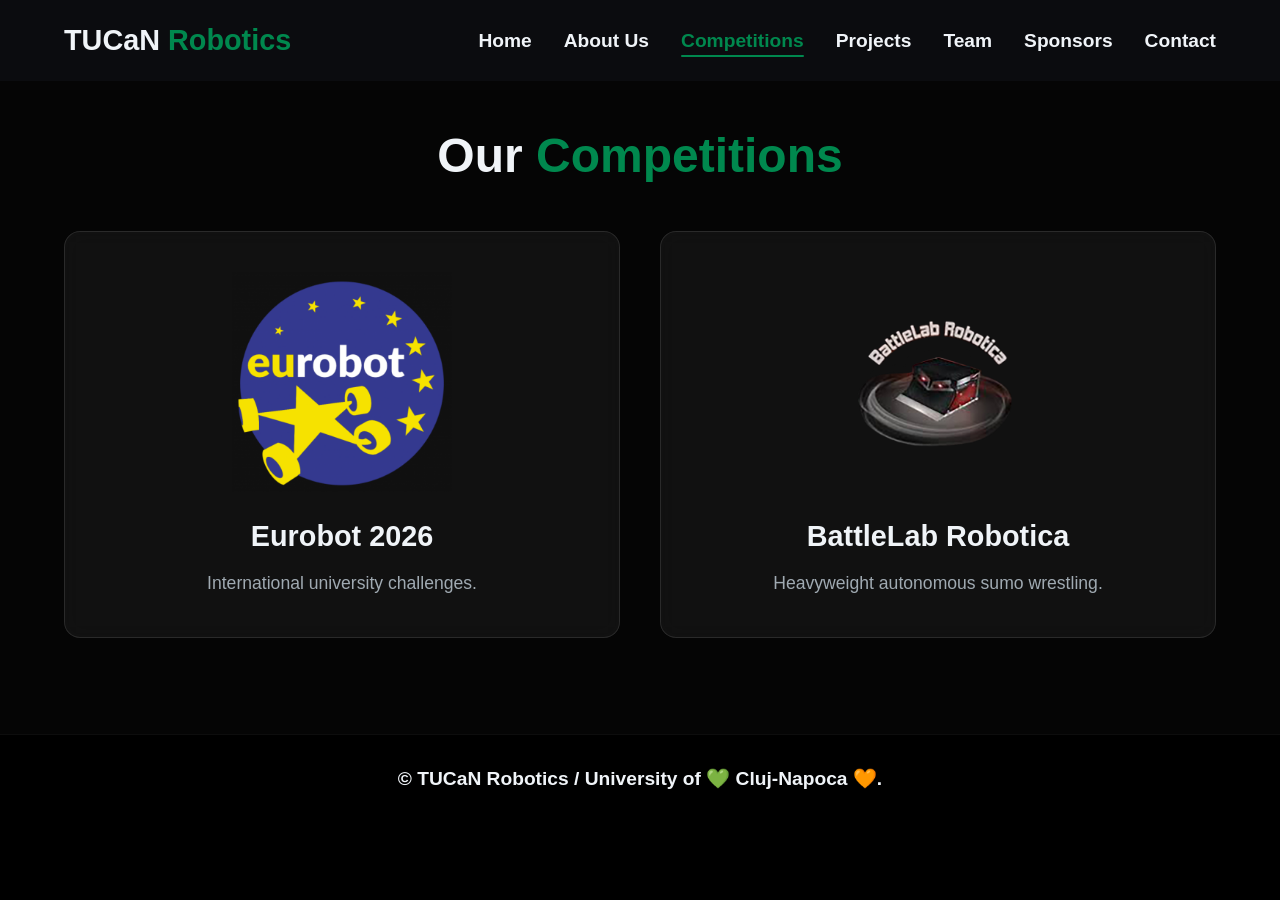
==== competitions.html @ a919f45c "first commit" ====
<!DOCTYPE html>
<html lang="en">
<head>
    <meta charset="UTF-8">
    <meta name="viewport" content="width=device-width, initial-scale=1.0">
    <title>Competitions - TUCaN Robotics</title>
    <link rel="stylesheet" href="style.css">
    <link href="https://fonts.googleapis.com/css2?family=Orbitron:wght@400;700&family=Rajdhani:wght@400;600&display=swap" rel="stylesheet">
</head>
<body>

    <nav class="navbar">
        <div class="logo">TUCaN<span> Robotics</span></div>
        
        <div class="hamburger">
            <span class="bar"></span>
            <span class="bar"></span>
            <span class="bar"></span>
        </div>

        <ul class="nav-links">
            <li><a href="index.html">Home</a></li>
            <li><a href="about.html">About Us</a></li>
            <li><a href="competitions.html">Competitions</a></li>
            <li><a href="projects.html">Projects</a></li>
            <li><a href="team.html">Team</a></li>
            <li><a href="sponsors.html">Sponsors</a></li>
            <li><a href="contact.html">Contact</a></li>
        </ul>
    </nav>

    <div class="page-wrapper">
        <section class="section top-padding alt-bg">
            <h2>Our <span>Competitions</span></h2>
                <div class="grid-container">

                    <div class="card">
                        <img src="images/eurobot.png" alt="Eurobot 2026" class="card-img">
                        <h3>Eurobot 2026</h3>
                        <p>International university challenges.</p>
                    </div>

                    <div class="card">
                        <img src="images/battlelab.png" alt="BattleLab Robotica 2026" class="card-img">
                        <h3>BattleLab Robotica</h3>
                        <p>Heavyweight autonomous sumo wrestling.</p>
                    </div>

                </div>
        </sectio<n>
    </div>

    <footer>
        <p>&copy; TUCaN Robotics / University of 💚 Cluj-Napoca 🧡.</p>
    </footer>

    <script src="script.js"></script>
</body>
</html>
---- style.css ----
/* --- 2026 Design Variables --- */
:root {
    --bg-color: #000000; /* Deep space dark */
    --text-color: #f0f4f8; /* Crisp white */
    --accent-primary: #00884e; /* Electric Dopamine Green */
    --accent-secondary: #e67e22; /* Vibrant Orange for Sponsors */
    --card-bg: rgba(255, 255, 255, 0.05);
}

/* --- Base Reset & Typography --- */
* {
    margin: 0;
    padding: 0;
    box-sizing: border-box;
}

body {
    background-color: var(--bg-color);
    color: var(--text-color);
    font-family: 'Helvetica', sans-serif;
    overflow-x: hidden;
    scroll-behavior: smooth;
}

h1, h2, h3, .logo {
    font-family: 'Helvetica', sans-serif;
}

h2 span, .logo span {
    color: var(--accent-primary);
}

/* --- Navigation --- */
.navbar {
    display: flex;
    justify-content: space-between;
    align-items: center;
    padding: 1.5rem 5%;
    background: rgba(13, 15, 18, 0.85);
    backdrop-filter: blur(12px);
    position: fixed;
    width: 100%;
    top: 0;
    z-index: 1000;
}

.logo {
    font-size: 1.8rem;
    font-weight: 700;
}

.nav-links {
    list-style: none;
    display: flex;
    gap: 2rem;
}

.nav-links a {
    text-decoration: none;
    color: var(--text-color);
    font-size: 1.2rem;
    font-weight: 600;
    display: inline-block;
    transition: transform 0.2s cubic-bezier(0.33, 1, 0.68, 1), color 0.3s;
}

.nav-links a:hover,
.nav-links a.active-link {
    color: var(--accent-primary);
}

.nav-links a.active-link {
    position: relative;
}

.nav-links a.active-link::after {
    content: '';
    position: absolute;
    width: 100%;
    height: 2px;
    bottom: -5px;
    left: 0;
    background-color: var(--accent-primary);
    border-radius: 2px;
}

/* --- Mobile Hamburger --- */
.hamburger {
    display: none;
    cursor: pointer;
    z-index: 1001;
}

.bar {
    display: block;
    width: 25px;
    height: 3px;
    margin: 5px auto;
    transition: all 0.3s ease-in-out;
    background-color: var(--text-color);
    border-radius: 3px;
}

/* --- Hero Carousel --- */
.hero {
    height: 100vh;
    position: relative;
    overflow: hidden;
}

.carousel-container {
    height: 100%;
    position: relative;
}

.carousel-slide {
    position: absolute;
    top: 0;
    left: 0;
    width: 100%;
    height: 100%;
    opacity: 0;
    transition: opacity 0.8s ease-in-out;
    background-size: cover;
    background-position: center;
    display: flex;
    align-items: center;
    justify-content: center;
    text-align: center;
}

.carousel-slide::before {
    content: '';
    position: absolute;
    inset: 0;
    background: rgba(0, 0, 0, 0.6);
}

.carousel-slide.active {
    opacity: 1;
    z-index: 1;
}

.carousel-content {
    position: relative;
    z-index: 2;
}

.carousel-content h1 {
    font-size: 5rem;
    color: var(--accent-primary);
    text-shadow: 0 0 30px rgba(57, 255, 20, 0.4);
    margin-bottom: 1rem;
}

.carousel-content p {
    font-size: 1.5rem;
}

.carousel-btn {
    position: absolute;
    top: 50%;
    transform: translateY(-50%);
    background: rgba(255, 255, 255, 0.1);
    border: none;
    color: white;
    font-size: 2rem;
    padding: 1rem;
    cursor: pointer;
    z-index: 10;
    border-radius: 50%;
    backdrop-filter: blur(5px);
    transition: background 0.3s, transform 0.3s;
}

.carousel-btn:hover {
    background: var(--accent-primary);
    color: black;
    transform: translateY(-50%) scale(1.1);
}

.prev { left: 20px; }
.next { right: 20px; }

/* --- Sections & Layout --- */
.section {
    padding: 6rem 5%;
}

.top-padding {
    padding-top: 8rem; /* Accounts for fixed navbar */
}

.alt-bg {
    background-color: rgba(255, 255, 255, 0.02);
}

h2 {
    text-align: center;
    font-size: 3rem;
    margin-bottom: 3rem;
}

/* Expanded Content Box for Wider Layout */
.content-box {
    max-width: 1200px; 
    width: 90%;
    margin: 0 auto;
    font-size: 1.3rem;
    line-height: 1.8;
    text-align: center;
    position: relative; 
    z-index: 1;
}

.content-box p {
    position: relative;
    z-index: 10;
}

/* --- Roadmap Image --- */
.roadmap-img {
    width: 100%;
    max-width: 1000px;
    height: auto;
    max-height: 450px;
    object-fit: cover;
    border-radius: 16px;
    margin: 0 auto 2rem auto;
    border: 1px solid rgba(255, 255, 255, 0.1);
    box-shadow: 0 10px 30px rgba(0, 0, 0, 0.5);
    position: relative;
    z-index: 10; 
    display: block;
}

/* --- Grid Systems & Cards --- */
/* --- Grid Systems & Cards --- */
.grid-container, .team-grid {
    display: grid;
    grid-template-columns: repeat(auto-fit, minmax(280px, 1fr));
    gap: 2.5rem;
    max-width: 1200px;
    margin: 0 auto;
}

/* Force Sponsors onto a single line of 3 equal columns */
.sponsors-grid {
    display: flex;
    flex-direction: row;      
    justify-content: center;  
    align-items: stretch;     
    gap: 2.5rem;
    
    /* Increase this from 1200px to give the cards more horizontal space */
    max-width: 1400px; 
    
    margin: 0 auto;
    flex-wrap: nowrap;        
}

.card, .team-member {
    background: var(--card-bg);
    border: 1px solid rgba(255, 255, 255, 0.1);
    border-radius: 16px;
    padding: 2.5rem 1.5rem;
    backdrop-filter: blur(10px);
    text-align: center;
    transition: transform 0.4s cubic-bezier(0.25, 0.8, 0.25, 1), box-shadow 0.4s ease;
    transform-style: preserve-3d; 
    will-change: transform;
}

.card:hover, .team-member:hover {
    transform: translateY(-8px);
}

.card h3, .team-member h3 {
    font-size: 1.8rem;
    margin-bottom: 1rem;
    color: var(--text-color);
}

.card p {
    color: #a0aab2;
    font-size: 1.1rem;
    line-height: 1.6;
}

.card-img {
    width: 100%;
    height: 220px;
    object-fit: contain;
    border-radius: 8px;
    margin-bottom: 1.5rem;
}

/* --- Sponsor Specific Styles --- */
/* Update your existing .sponsor-card */
.sponsor-card {
    flex: 1; 
    min-width: 320px; 
    
    /* Add these Flexbox rules to strictly align the contents */
    display: flex;
    flex-direction: column;
    align-items: center; /* Centers everything horizontally */
    justify-content: flex-start; /* Keeps everything anchored to the top */
}

/* Replace your existing .sponsor-logo */
.sponsor-logo {
    height: 85px !important; 
    width: 100% !important; /* Force it to take the full width of the card */
    object-fit: contain;    /* Centers the image perfectly inside its box */
    margin: 0 0 1.5rem 0 !important;
    filter: drop-shadow(0 0 10px rgba(255, 255, 255, 0.15));
}

.outline-green {
    border: 1px solid rgba(0, 136, 78, 0.4);
}
.outline-green:hover {
    border-color: var(--accent-primary);
    box-shadow: 0 0 25px rgba(0, 136, 78, 0.3);
}

.outline-orange {
    border: 1px solid rgba(230, 126, 34, 0.4);
}
.outline-orange:hover {
    border-color: var(--accent-secondary);
    box-shadow: 0 0 25px rgba(230, 126, 34, 0.3);
}

/* --- Sponsorship Invitation Banner --- */
.sponsorship-invitation {
    max-width: 1000px;
    margin: 5rem auto;
    padding: 4rem 2rem;
    background: linear-gradient(135deg, rgba(0, 136, 78, 0.08) 0%, rgba(230, 126, 34, 0.08) 100%);
    border: 1px solid rgba(255, 255, 255, 0.08);
    border-radius: 16px;
    text-align: center;
    backdrop-filter: blur(10px);
}

.invitation-text h3 {
    font-size: 2.2rem;
    margin-bottom: 1.5rem;
}

.invitation-text p {
    font-size: 1.2rem;
    color: #c0c8d0;
    max-width: 800px;
    margin: 0 auto 2rem auto;
    line-height: 1.8;
}

/* --- Utilities --- */
.top-margin { margin-top: 2rem; }
.top-margin-small { margin-top: 1rem; }
.centered-block {
    display: block;
    margin-left: auto;
    margin-right: auto;
    width: max-content;
}

/* --- Team Avatar --- */
.team-member .avatar {
    width: 160px;
    height: 160px;
    background: rgba(255, 255, 255, 0.1);
    border-radius: 50%;
    margin: 0 auto 1.5rem;
    overflow: hidden; 
    display: block; 
    border: 3px solid var(--accent-primary);
    box-shadow: 0 0 20px rgba(57, 255, 20, 0.2); 
}

.team-member .avatar img {
    width: 100%;
    height: 100%;
    object-fit: cover;
    display: block;
}

/* --- Forms & Buttons --- */
.contact-form {
    max-width: 600px;
    margin: 0 auto;
    display: flex;
    flex-direction: column;
    gap: 1.5rem;
}

.contact-form input, .contact-form textarea {
    width: 100%;
    padding: 1rem;
    background: rgba(255, 255, 255, 0.05);
    border: 1px solid rgba(255, 255, 255, 0.1);
    color: white;
    border-radius: 8px;
    font-family: 'Helvetica', sans-serif;
    font-size: 1.1rem;
}

.contact-form input:focus, .contact-form textarea:focus {
    outline: none;
    border-color: var(--accent-primary);
    box-shadow: 0 0 15px rgba(57, 255, 20, 0.2);
}

.btn, .button {
    background-color: var(--accent-primary);
    color: #000;
    font-weight: bold;
    font-family: 'Helvetica', sans-serif;
    font-size: 1.1rem;
    border: none;
    padding: 15px 30px;
    border-radius: 50px;
    cursor: pointer;
    text-decoration: none;
    transition: transform 0.2s cubic-bezier(0.33, 1, 0.68, 1), box-shadow 0.3s;
    display: inline-block;
    text-transform: uppercase;
}

.btn:hover, .button:hover {
    box-shadow: 0 0 25px rgba(22, 91, 10, 0.6);
    transform: translateY(-3px);
}

.button-orange {
    background-color: var(--accent-secondary);
    color: #fff;
}

.button-orange:hover {
    box-shadow: 0 0 25px rgba(230, 126, 34, 0.6);
    background-color: #f39c12;
}

/* --- Toucan Side Graphics & Animations --- */
.toucan-side {
    position: absolute;
    top: 50%;
    width: 250px; 
    height: 400px;
    z-index: 0;
    opacity: 0.8;
    pointer-events: none; 
}

.toucan-left {
    left: -200px; 
    transform: translateY(-50%);
}

.toucan-right {
    right: -200px;
    transform: translateY(-50%) scaleX(-1); 
}

/* Branch Swaying Animation */
.branch-sway, .toucan-svg {
    width: 100%;
    height: 100%;
    transform-origin: bottom center;
    animation: sway 10s ease-in-out infinite;
}

.toucan-right .branch-sway, 
.toucan-right .toucan-svg {
    animation-delay: -3s; 
}

@keyframes sway {
    0%, 100% { transform: rotate(0deg); }
    50% { transform: rotate(2deg); }
}

/* Circuit Drawing Animation for Branches */
.branch-line {
    stroke-dasharray: 600;
    stroke-dashoffset: 600;
    animation: drawCircuit 3s ease-out forwards;
}

.branch-line:nth-of-type(1) { animation-delay: 0.5s; }
.branch-line:nth-of-type(2) { animation-delay: 1.5s; }
.branch-line:nth-of-type(3) { animation-delay: 2s; }

.tree-node {
    opacity: 0;
    transform-origin: center;
    animation: popNode 0.5s ease-out forwards;
}

.tree-node:nth-of-type(1) { animation-delay: 2.5s; }
.tree-node:nth-of-type(2) { animation-delay: 3s; }
.tree-node:nth-of-type(3) { animation-delay: 3.2s; }

@keyframes drawCircuit {
    to { stroke-dashoffset: 0; }
}

@keyframes popNode {
    0% { transform: scale(0); opacity: 0; }
    80% { transform: scale(1.2); opacity: 1; }
    100% { transform: scale(1); opacity: 1; box-shadow: 0 0 10px var(--accent-primary); }
}

/* --- Footer --- */
footer {
    text-align: center;
    padding: 2rem;
    background: #000;
    font-weight: 600;
    font-size: 1.2rem;
    border-top: 1px solid rgba(255, 255, 255, 0.05);
}

/* --- Responsive Media Queries --- */
@media (max-width: 991px) { 
    .toucan-side {
        display: none;
    }
}

@media (max-width: 768px) {
    .hamburger {
        display: block;
    }

    .hamburger.active .bar:nth-child(1) {
        transform: translateY(8px) rotate(45deg);
        background-color: var(--accent-primary);
    }
    .hamburger.active .bar:nth-child(2) {
        opacity: 0;
    }
    .hamburger.active .bar:nth-child(3) {
        transform: translateY(-8px) rotate(-45deg);
        background-color: var(--accent-primary);
    }

    .nav-links {
        position: fixed;
        left: -100%;
        top: 0;
        flex-direction: column;
        background-color: rgba(13, 15, 18, 0.98);
        backdrop-filter: blur(15px);
        width: 100%;
        height: 100vh;
        text-align: center;
        transition: 0.4s cubic-bezier(0.33, 1, 0.68, 1);
        justify-content: center;
        gap: 2.5rem;
    }

    .nav-links.active {
        left: 0;
    }

    .nav-links a {
        font-size: 1.8rem;
    }

    .carousel-content h1 {
        font-size: 3rem;
    }
    h2 {
        font-size: 2.2rem;
    }
    
    .sponsorship-invitation {
        padding: 3rem 1.5rem;
    }
    .invitation-text h3 {
        font-size: 1.8rem;
    }

    /* Add this new rule specifically for the sponsor card headings */
    .sponsor-card h3 {
        width: 100%;
        text-align: center;
        
        /* 110px gives enough room for 3 lines of text. Adjust slightly if needed! */
        min-height: 110px; 
        
        /* Optional: This centers the text vertically inside its box if it's only 1 line */
        display: flex;
        align-items: center;
        justify-content: center;
        margin-bottom: 1rem;
    }

    /* Add this rule to handle the paragraph text inside the card */
    .sponsor-card p {
        flex-grow: 1; /* Pushes the bottom of the card down evenly */
        width: 100%;
        text-align: center;
    }
}
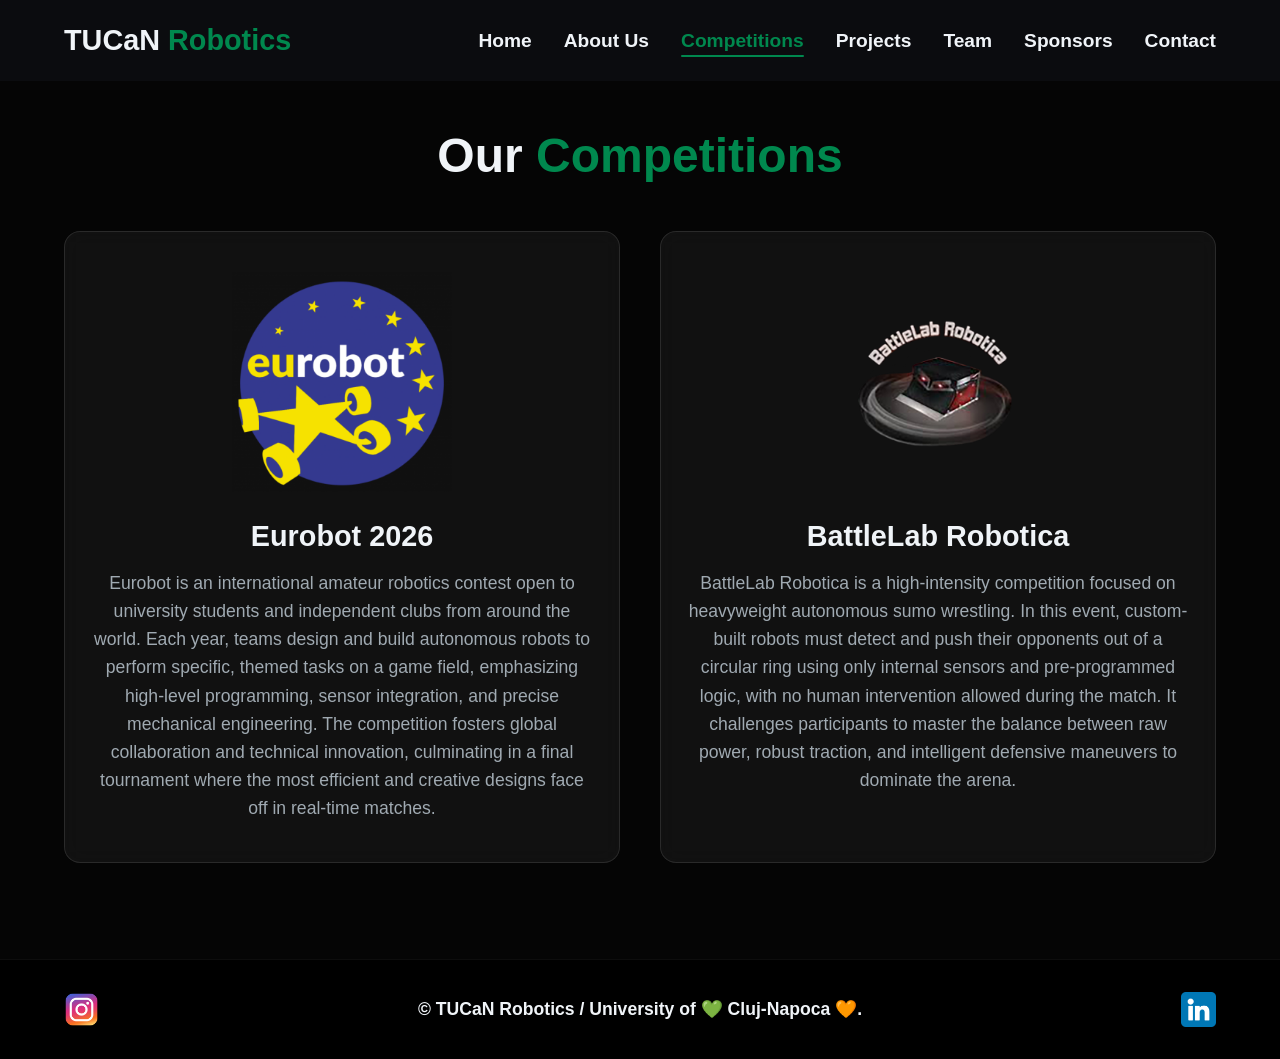
==== commit bed701bd: "updated the footer and added sponsor logos" ====
--- a/competitions.html
+++ b/competitions.html
@@ -37,13 +37,13 @@
                     <div class="card">
                         <img src="images/eurobot.png" alt="Eurobot 2026" class="card-img">
                         <h3>Eurobot 2026</h3>
-                        <p>International university challenges.</p>
+                        <p>Eurobot is an international amateur robotics contest open to university students and independent clubs from around the world. Each year, teams design and build autonomous robots to perform specific, themed tasks on a game field, emphasizing high-level programming, sensor integration, and precise mechanical engineering. The competition fosters global collaboration and technical innovation, culminating in a final tournament where the most efficient and creative designs face off in real-time matches.</p>
                     </div>
 
                     <div class="card">
                         <img src="images/battlelab.png" alt="BattleLab Robotica 2026" class="card-img">
                         <h3>BattleLab Robotica</h3>
-                        <p>Heavyweight autonomous sumo wrestling.</p>
+                        <p>BattleLab Robotica is a high-intensity competition focused on heavyweight autonomous sumo wrestling. In this event, custom-built robots must detect and push their opponents out of a circular ring using only internal sensors and pre-programmed logic, with no human intervention allowed during the match. It challenges participants to master the balance between raw power, robust traction, and intelligent defensive maneuvers to dominate the arena.</p>
                     </div>
 
                 </div>
@@ -51,7 +51,17 @@
     </div>
 
     <footer>
-        <p>&copy; TUCaN Robotics / University of 💚 Cluj-Napoca 🧡.</p>
+        <div class="footer-content">
+            <a href="https://www.instagram.com/tucan.robotics/" target="_blank" class="social-link left-link">
+                <img src="images/instagram.png" alt="Instagram">
+            </a>
+            
+            <p>&copy; TUCaN Robotics / University of 💚 Cluj-Napoca 🧡.</p>
+            
+            <a href="https://www.linkedin.com/in/tucan-robotics/" target="_blank" class="social-link right-link">
+                <img src="images/linkedin.png" alt="LinkedIn">
+            </a>
+        </div>
     </footer>
 
     <script src="script.js"></script>
--- a/style.css
+++ b/style.css
@@ -148,8 +148,8 @@
 
 .carousel-content h1 {
     font-size: 5rem;
-    color: var(--accent-primary);
-    text-shadow: 0 0 30px rgba(57, 255, 20, 0.4);
+    color: #f0f4f8;
+    text-shadow: 0 0 30px rgb(255, 255, 255);
     margin-bottom: 1rem;
 }
 
@@ -516,23 +516,86 @@
 }
 
 /* --- Footer --- */
+/* --- Footer --- */
 footer {
-    text-align: center;
-    padding: 2rem;
+    padding: 2rem 5%;
     background: #000;
     font-weight: 600;
-    font-size: 1.2rem;
+    font-size: 1.1rem;
     border-top: 1px solid rgba(255, 255, 255, 0.05);
 }
 
+.footer-content {
+    display: flex;
+    justify-content: space-between; /* This puts Insta left, text center, LinkedIn right */
+    align-items: center;
+    flex-direction: row; /* Forces horizontal layout on desktop */
+    max-width: 1200px;
+    margin: 0 auto;
+}
+
+.footer-content p {
+    text-align: center;
+    flex: 1; /* Keeps text perfectly centered */
+    margin: 0 1rem;
+}
+
+/* Container for the link */
+.social-link {
+    display: inline-block;
+    text-decoration: none;
+}
+
+/* THE FIX: Force the images to stay small */
+.social-link img {
+    height: 35px !important; 
+    width: auto !important;
+    max-width: 100%;
+    display: block;
+    transition: transform 0.3s cubic-bezier(0.33, 1, 0.68, 1), filter 0.3s;
+}
+
+/* Hover effects */
+.left-link:hover img {
+    transform: translateY(-3px) scale(1.1);
+    filter: drop-shadow(0 0 10px var(--accent-secondary)); 
+}
+
+.right-link:hover img {
+    transform: translateY(-3px) scale(1.1);
+    filter: drop-shadow(0 0 10px var(--accent-primary)); 
+}
+
 /* --- Responsive Media Queries --- */
-@media (max-width: 991px) { 
-    .toucan-side {
-        display: none;
+/* --- Mobile Responsiveness for Sponsors --- */
+@media (max-width: 991px) {
+    .sponsors-grid {
+        flex-direction: column; /* This is the magic command that stacks them vertically */
+        align-items: center;    /* Keeps the stacked cards perfectly centered on the screen */
+        gap: 2rem;              /* Adds breathing room between the stacked cards */
+    }
+
+    .sponsor-card {
+        width: 100%;            /* Allows the card to expand nicely on mobile */
+        max-width: 450px;       /* Prevents them from getting awkwardly wide on an iPad/tablet */
+        min-width: unset;       /* Removes our strict desktop minimum width so it fits on very tiny phones */
+    }
+    
+    /* Optional: Scale down the titles slightly for mobile screens */
+    .sponsor-card h3 {
+        font-size: 1.5rem;
+        min-height: auto;       /* Removes the forced 3-line height since they are stacked now */
+        margin-top: 1rem;
     }
 }
 
 @media (max-width: 768px) {
+    .sponsors-grid {
+        flex-direction: column; /* This is the magic command that stacks them vertically */
+        align-items: center;    /* Keeps the stacked cards perfectly centered on the screen */
+        gap: 2rem;              /* Adds breathing room between the stacked cards */
+    }
+    
     .hamburger {
         display: block;
     }
@@ -607,5 +670,31 @@
         width: 100%;
         text-align: center;
     }
-}
-
+/* Container for the link to remove default outlines */
+.social-link {
+    display: inline-block;
+    text-decoration: none;
+}
+
+/* Sizing and smooth transitions for the PNG icons */
+.social-link img {
+    height: 35px; /* Change this number to make the icons bigger or smaller */
+    width: auto;
+    display: block;
+    transition: transform 0.3s cubic-bezier(0.33, 1, 0.68, 1), filter 0.3s;
+}
+
+/* Hover effect for Instagram: Scales up and glows Orange */
+.left-link:hover img {
+    transform: translateY(-3px) scale(1.1);
+    filter: drop-shadow(0 0 10px var(--accent-secondary)); 
+}
+
+/* Hover effect for LinkedIn: Scales up and glows Green */
+.right-link:hover img {
+    transform: translateY(-3px) scale(1.1);
+    filter: drop-shadow(0 0 10px var(--accent-primary)); 
+}
+    
+}
+
